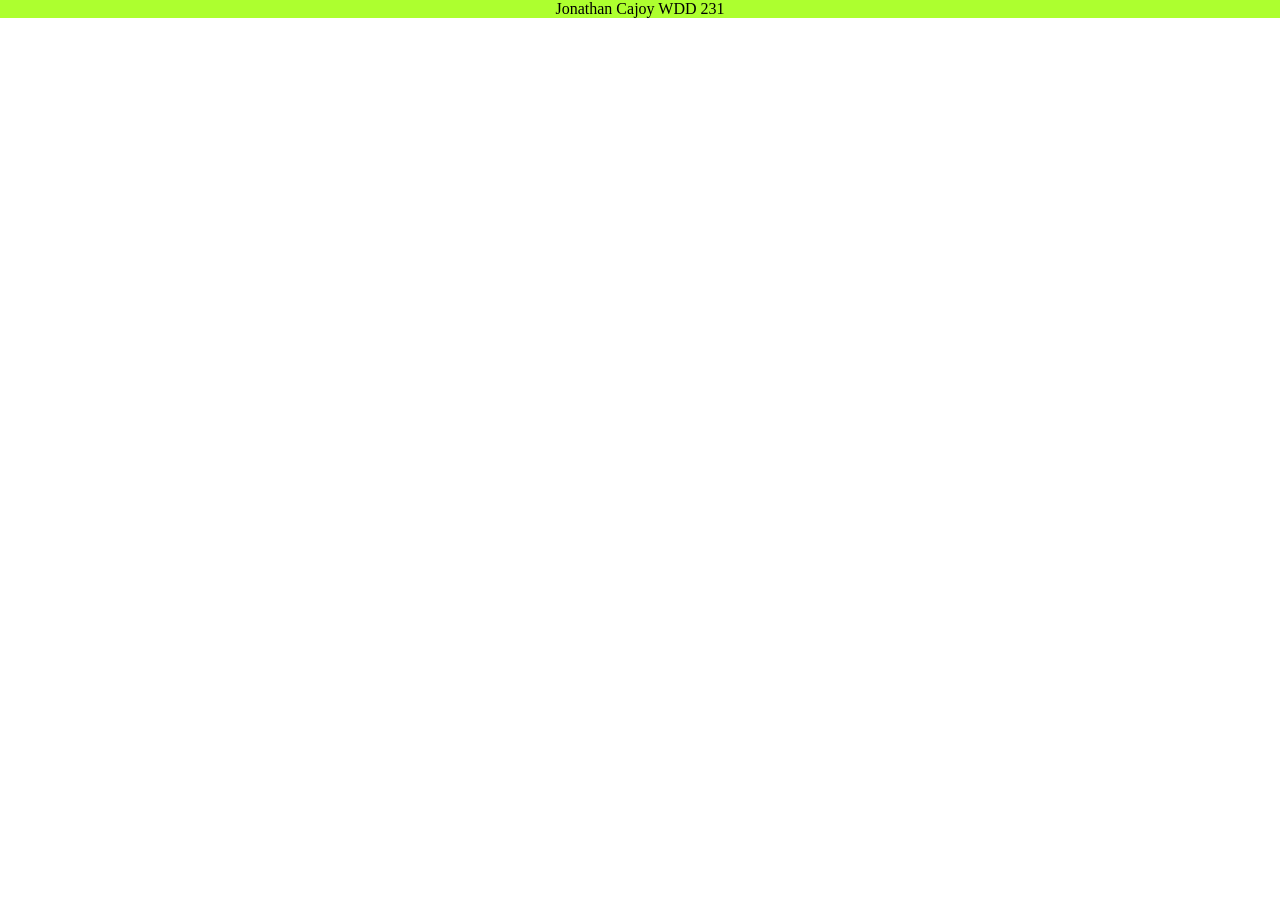
==== index.html @ 9248994c "sample" ====
<!DOCTYPE html>
<html lang="en">
<head>
    <meta charset="UTF-8">
    <meta name="viewport" content="width=device-width, initial-scale=1.0">
    <title>Document</title>
    <meta name="description" content="">
    <meta name="author" content="Jonathan Cajoy">
    <link href="styles/index.css" rel="stylesheet">
</head>
<body>
    <header>Jonathan Cajoy WDD 231</header>
    
</body>
</html>
---- styles/index.css ----
* {
    padding: 0;
    margin: 0;
}

header {
    text-align: center;
    background-color: greenyellow;
}
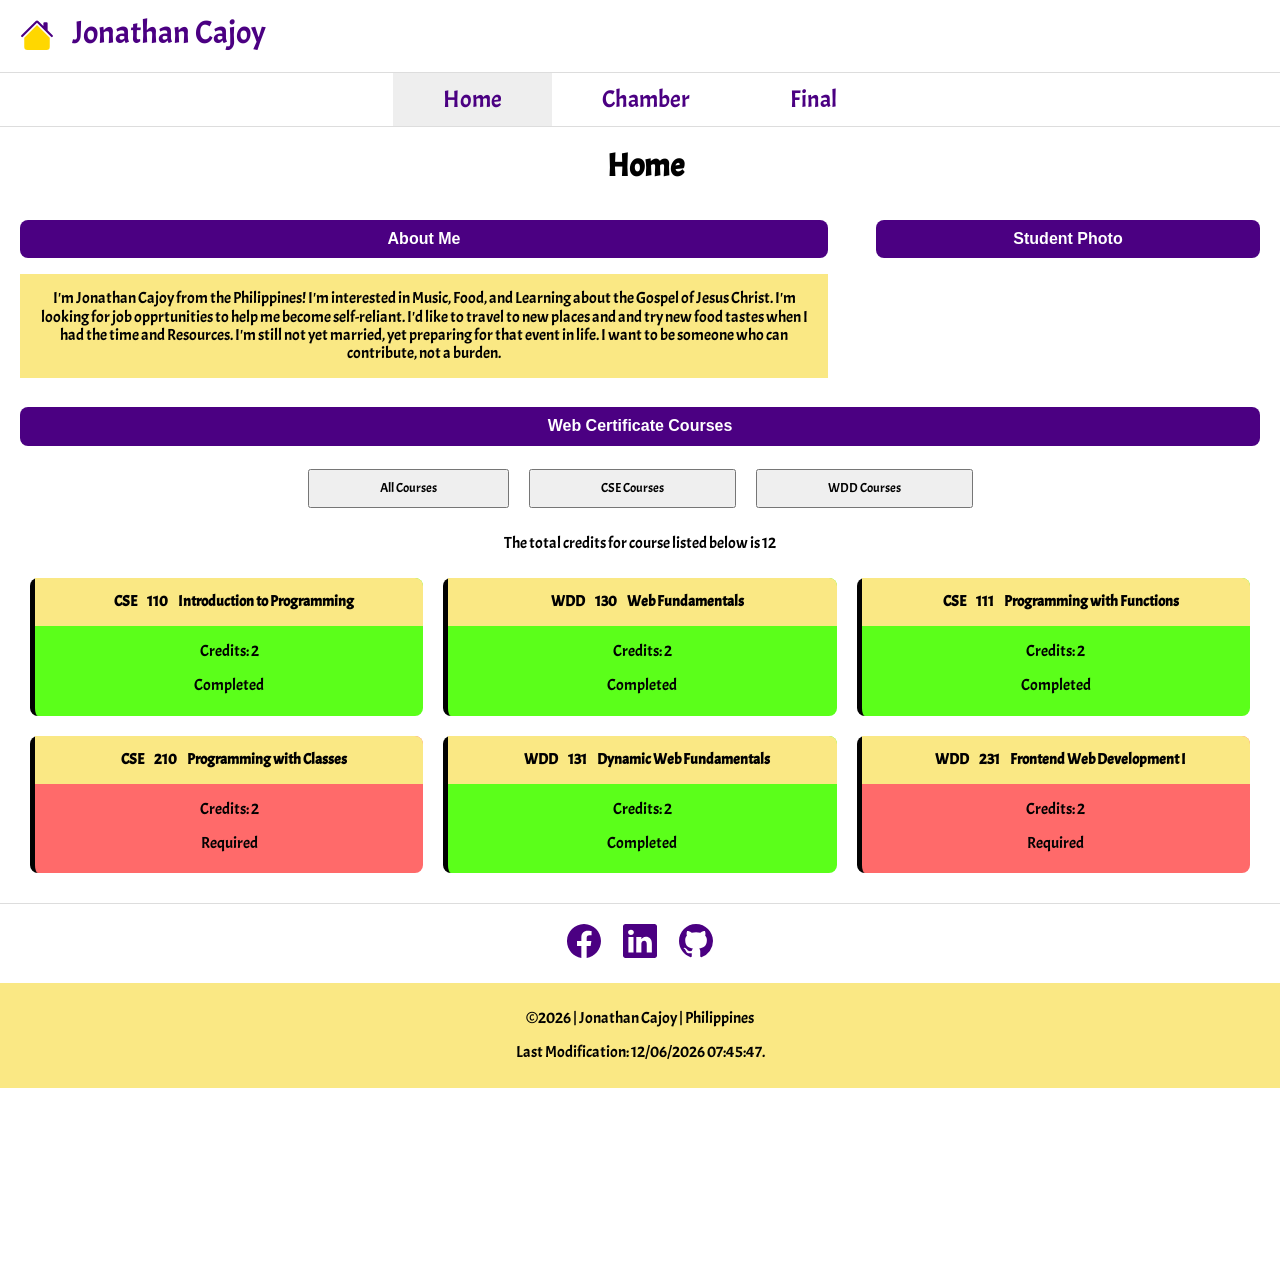
==== commit 739af120: "finished everything" ====
--- a/index.html
+++ b/index.html
@@ -3,13 +3,79 @@
 <head>
     <meta charset="UTF-8">
     <meta name="viewport" content="width=device-width, initial-scale=1.0">
-    <title>Document</title>
-    <meta name="description" content="">
+    <title>Jonathan Cajoy WDD - 231</title>
+    <meta name="description" content="W03 Learning Activity">
     <meta name="author" content="Jonathan Cajoy">
-    <link href="styles/index.css" rel="stylesheet">
+    <link href="styles/normalize.css" rel="stylesheet">
+    <link href="styles/base.css" rel="stylesheet">
+    <link href="styles/larger.css" rel="stylesheet">
+    <script src="scripts/navigations.js" defer></script>
+    <script src="scripts/dates.js" defer></script>
+    <script src="scripts/course-information-cards.js" defer></script>
+
+    <link rel="preconnect" href="https://fonts.googleapis.com">
+    <link rel="preconnect" href="https://fonts.gstatic.com" crossorigin>
+    <link href="https://fonts.googleapis.com/css2?family=Acme&family=Asap+Sharp:ital,wght@0,100..900;1,100..900&family=Lexend:wght@100..900&family=Roboto:ital,wght@0,100..900;1,100..900&display=swap" rel="stylesheet">
 </head>
+
 <body>
-    <header>Jonathan Cajoy WDD 231</header>
-    
+    <header>
+        <img src="images/house-fill.svg" alt="house-logo" width="516" height="516">
+        <span>Jonathan Cajoy</span>
+        <button id="ham-btn" class="hambutton" aria-label="Toggle Navigation menu"></button>
+    </header>
+
+    <nav id="nav-bar" class="navigation">
+        <ul>
+            <li class="current"><a href="#">Home</a></li>
+            <li><a href="#">Chamber</a></li>
+            <li><a href="#">Final</a></li>
+        </ul>
+    </nav>
+
+    <main>
+        <h1>Home</h1>
+        <div class="column">
+            <section class="non-java">
+                <h2>About Me</h2>
+                <p class="intro">I'm Jonathan Cajoy from the Philippines! I'm interested in Music, Food, and
+                    Learning about the Gospel of Jesus Christ. I'm looking for job opprtunities
+                    to help me become self-reliant. I'd like to travel to new places and and try
+                    new food tastes when I had the time and Resources. I'm still not yet married,
+                    yet preparing for that event in life. I want to be someone who can contribute,
+                    not a burden.
+                </p>
+            </section>
+            <section class="non-java">
+                <picture>
+                    <h2>Student Photo</h2>
+                    <source srcset="images/mission.webp" media="(min-width:1000px)"> 
+                    <img src="images/jonathan.webp" alt="Jonathan Cajoy" loading="lazy">
+                </picture>
+            </section>
+        </div>
+        <section class="non-java-button">
+            <h2>Web Certificate Courses</h2>
+            <div class="course-buttons">
+                <button class="filter-button" type="button" id="all">All Courses</button>
+                <button class="filter-button" type="button" id="CSE">CSE Courses</button>
+                <button class="filter-button" type="button" id="WDD">WDD Courses</button>
+            </div>
+            <p>The total credits for course listed below is <span id="filter-credits"></span></p>
+            <div class="course-cards"></div>
+        </section>
+    </main>
+    <footer>
+        <div class="apps">
+            <a href="https://www.facebook.com/jonathan.cajoy"><img src="images/facebook.svg" alt="facebook" width="16" height="16"></a>
+            <a href="https://www.linkedin.com/in/jonathancajoyva/"><img src="images/linkedin.svg" alt="linkedin" width="16" height="16"></a>
+            <a href="https://github.com/cajoyjonathan-wq"><img src="images/github.svg" alt="github" width="16" height="16"></a>
+        </div>
+        <div class="footP">
+            <p>&copy;<span id="currentyear"></span> | Jonathan Cajoy | Philippines </p>
+            <p id="lastModified"></p>
+        </div>
+        
+    </footer>
 </body>
 </html>
--- a/styles/base.css
+++ b/styles/base.css
@@ -0,0 +1,179 @@
+* {
+    font-family: 'Acme';
+    box-sizing: border-box;
+}
+
+header {
+    display: grid;
+    grid-template-columns: 24px auto 44px;
+    padding: 5px 0 5px 10px;
+    align-items: end;
+    border-bottom: solid 1px #ddd;
+    column-gap: 8px;
+}
+
+header img {
+    display: block;
+    width: 100%;
+    height: auto;
+    padding-bottom: 5px;
+}
+
+header span {
+    font-size: 1.2rem;
+    color: indigo;
+    padding-bottom: 5px;
+
+}
+
+.hambutton {
+    background: none;
+    border: none;
+    font-size: 2rem;
+    color: indigo;
+    cursor: pointer;
+}
+.hambutton::before {
+    content: "\2630";
+}
+.hambutton.show::before {
+    content: "\00D7";
+}
+
+.navigation {
+    display: none;
+}
+.navigation.show{
+    display: block;
+}
+
+.navigation ul {
+    list-style: none;
+    margin: 0;
+    padding: 0;
+    width: 100%;
+}
+
+.navigation a {
+    display: block;
+    text-align: center;
+    padding: .8rem 10px;
+    color: indigo;
+    text-decoration: none;
+    white-space: nowrap;
+    border-bottom: solid 1px #ddd;
+}
+
+.navigation li.current {
+    background-color: #eee;
+}
+.navigation a:hover {
+    background-color: gold;
+}
+
+h1 {
+    margin-left: 10px;
+    text-align: center;
+}
+
+.non-java {
+    margin-left: 20px;
+    margin-right: 20px;
+}
+
+.non-java-button {
+    margin-left: 20px;
+    margin-right: 20px;
+}
+
+section img {
+    width: 100%;
+}
+
+h2 {
+    text-align: center;
+    padding: 10px;
+    color: white;
+    background-color: indigo;
+    font-size: medium;
+    font-family: Verdana, Geneva, Tahoma, sans-serif;
+    border-radius: 8px;
+}
+
+p {
+    text-align: center;
+}
+
+.complete {
+    color: rgb(3, 3, 3);
+    padding-bottom: 5px;
+}
+
+.intro {
+    padding: 15px;
+    background-color: rgb(250, 232, 132);
+}
+
+.course-buttons {
+    display: flex;
+    justify-content: center;
+}
+
+.filter-button {
+    text-align: center;
+    font-size: small;
+    padding: 10px;
+    margin: 10px;
+}
+
+.section-card {
+    margin: 10px;
+    border: 5px solid indigo;
+    border-radius: 8px;
+}
+
+.section-card {
+    border-top: 5px;
+    border-bottom: 5px;
+    border-right: 5px;
+    border-color: rgb(2, 2, 2);
+}
+
+.section-card.completed {
+    background-color: rgb(91, 255, 26);
+}
+
+.section-card.required {
+    background-color: rgb(255, 106, 106);
+}
+
+.headers {
+    display: flex;
+    justify-content: flex-start;
+    gap: 10px;
+    font-size: small;
+    background-color:  rgb(250, 232, 132);
+    padding-left: 10px;
+    border-top-right-radius: 8px;
+}
+
+footer {
+    border-top: 1px solid #ddd;
+    margin-top: 30px;
+    text-align: center;
+}
+
+
+.apps img {
+    width: 34px;
+    height: auto;
+    margin: 10px;
+    margin-top: 20px;
+    margin-bottom: 20px;
+}
+
+.footP {
+    color: black;
+    background-color: rgb(250, 232, 132);
+    padding: 10px;
+}
--- a/styles/larger.css
+++ b/styles/larger.css
@@ -0,0 +1,99 @@
+@media only screen and (min-width: 38rem) {
+    header, main, nav, footer {
+        width: 100%;
+        margin: 0 auto;
+    }
+
+    header {
+        grid-template-columns: 24px auto;
+    }
+
+    header img {
+        width: 34px;
+        margin: 10px;
+    }
+
+    header span {
+        display: block;
+        margin: 10px;
+        padding-left: 20px;
+        font-size:xx-large;
+    }
+
+    .hambutton {
+        display: none;
+    }
+
+
+    .navigation {
+        display: block;
+        border-bottom: 1px solid #ddd;
+
+    }
+
+    .navigation ul {
+        display: flex;
+        flex-direction: row;
+        justify-content: center;
+    }
+    .navigation a {
+        border: none;
+        font-size: x-large;
+        padding-left: 50px;
+        padding-right: 50px;
+    }
+
+    .column {
+        display: grid;
+        grid-template-columns: 2fr 1fr ;
+        gap: 0.5rem;
+    }
+
+    .column img {
+        width: 300px;
+        height: auto;
+    }
+
+    .course-buttons {
+        display: flex;
+        justify-content: center
+    }
+
+    .course-cards {
+        display: grid;
+        grid-template-columns: 1fr 1fr 1fr;
+        margin-bottom: 20px;
+    }
+
+    .filter-button {
+        padding-left: 70px;
+        padding-right: 70px;
+    }
+    
+    .headers {
+        display: flex;
+        justify-content: center;
+        gap: 10px;
+        padding-left: 10px;
+        border-top-right-radius: 8px;
+    }
+
+    .section-card {
+        border-top: 5px;
+        border-bottom: 5px;
+        border-right: 5px;
+        border-color: rgb(2, 2, 2);
+    }
+
+    .apps img {
+        width: 34px;
+        height: auto;
+        margin: 10px;
+        margin-top: 20px;
+        margin-bottom: 20px;
+    }
+
+};
+
+
+
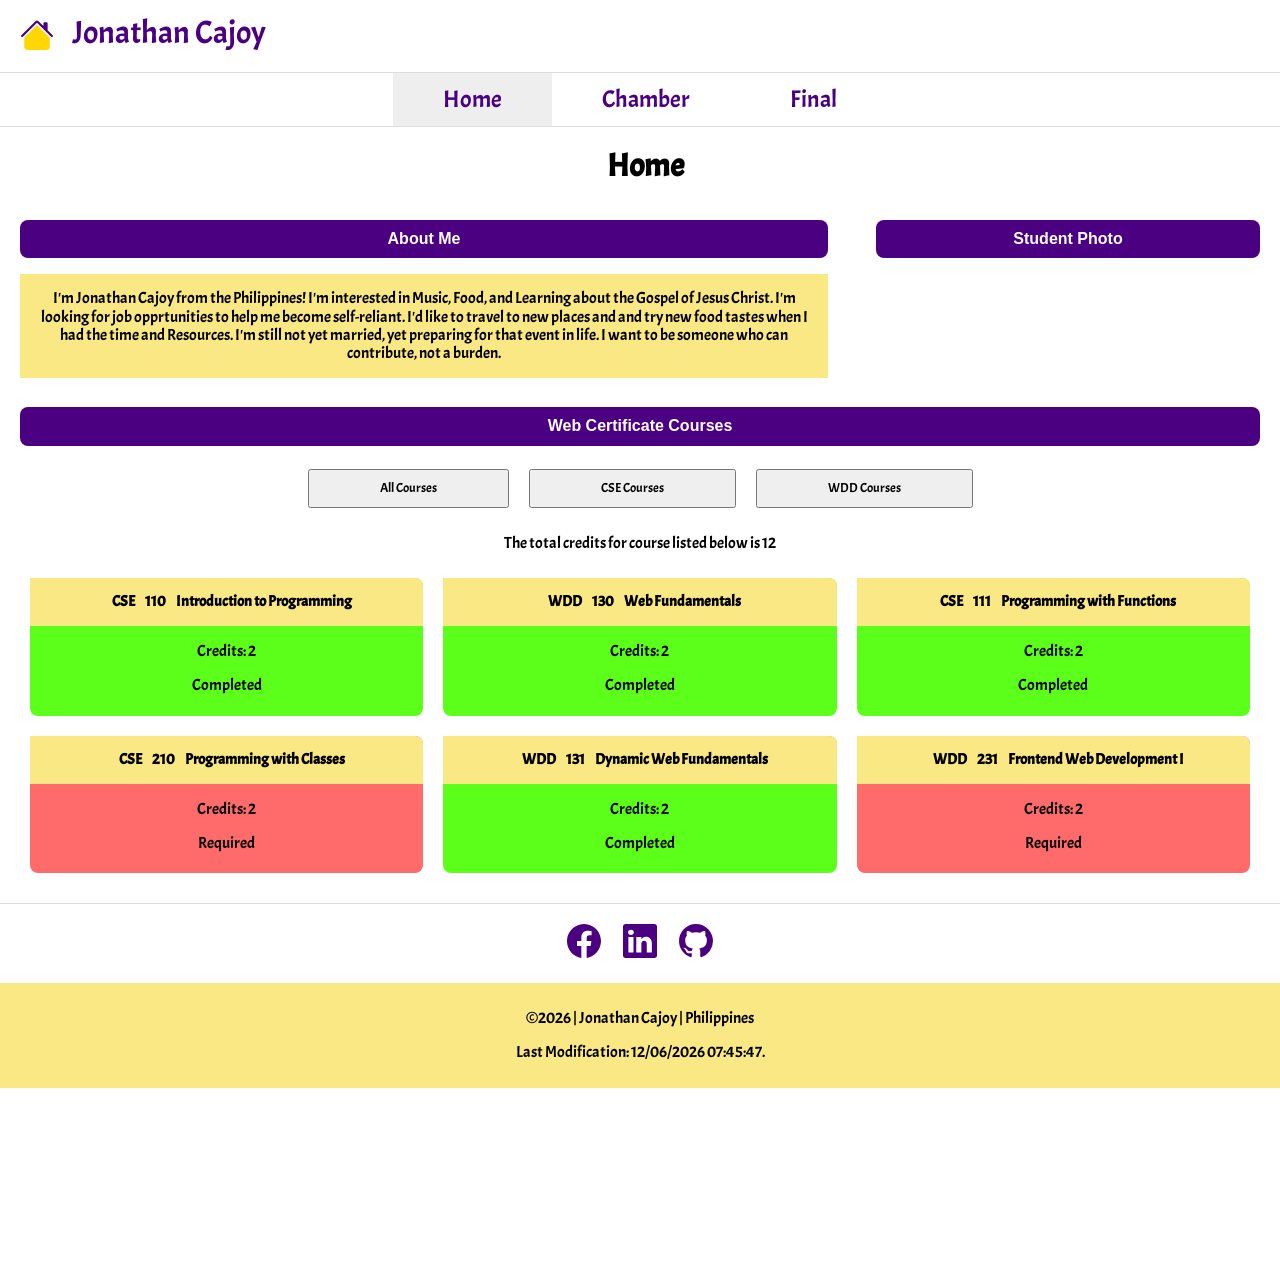
==== commit ad878862: "removed h2 from picture and transferred it outside" ====
--- a/index.html
+++ b/index.html
@@ -47,8 +47,8 @@
                 </p>
             </section>
             <section class="non-java">
+                <h2>Student Photo</h2>
                 <picture>
-                    <h2>Student Photo</h2>
                     <source srcset="images/mission.webp" media="(min-width:1000px)"> 
                     <img src="images/jonathan.webp" alt="Jonathan Cajoy" loading="lazy">
                 </picture>
--- a/styles/base.css
+++ b/styles/base.css
@@ -128,16 +128,13 @@
 
 .section-card {
     margin: 10px;
-    border: 5px solid indigo;
     border-radius: 8px;
-}
-
-.section-card {
     border-top: 5px;
     border-bottom: 5px;
     border-right: 5px;
     border-color: rgb(2, 2, 2);
 }
+
 
 .section-card.completed {
     background-color: rgb(91, 255, 26);
--- a/styles/larger.css
+++ b/styles/larger.css
@@ -78,13 +78,6 @@
         border-top-right-radius: 8px;
     }
 
-    .section-card {
-        border-top: 5px;
-        border-bottom: 5px;
-        border-right: 5px;
-        border-color: rgb(2, 2, 2);
-    }
-
     .apps img {
         width: 34px;
         height: auto;
@@ -93,7 +86,7 @@
         margin-bottom: 20px;
     }
 
-};
+}
 
 
 
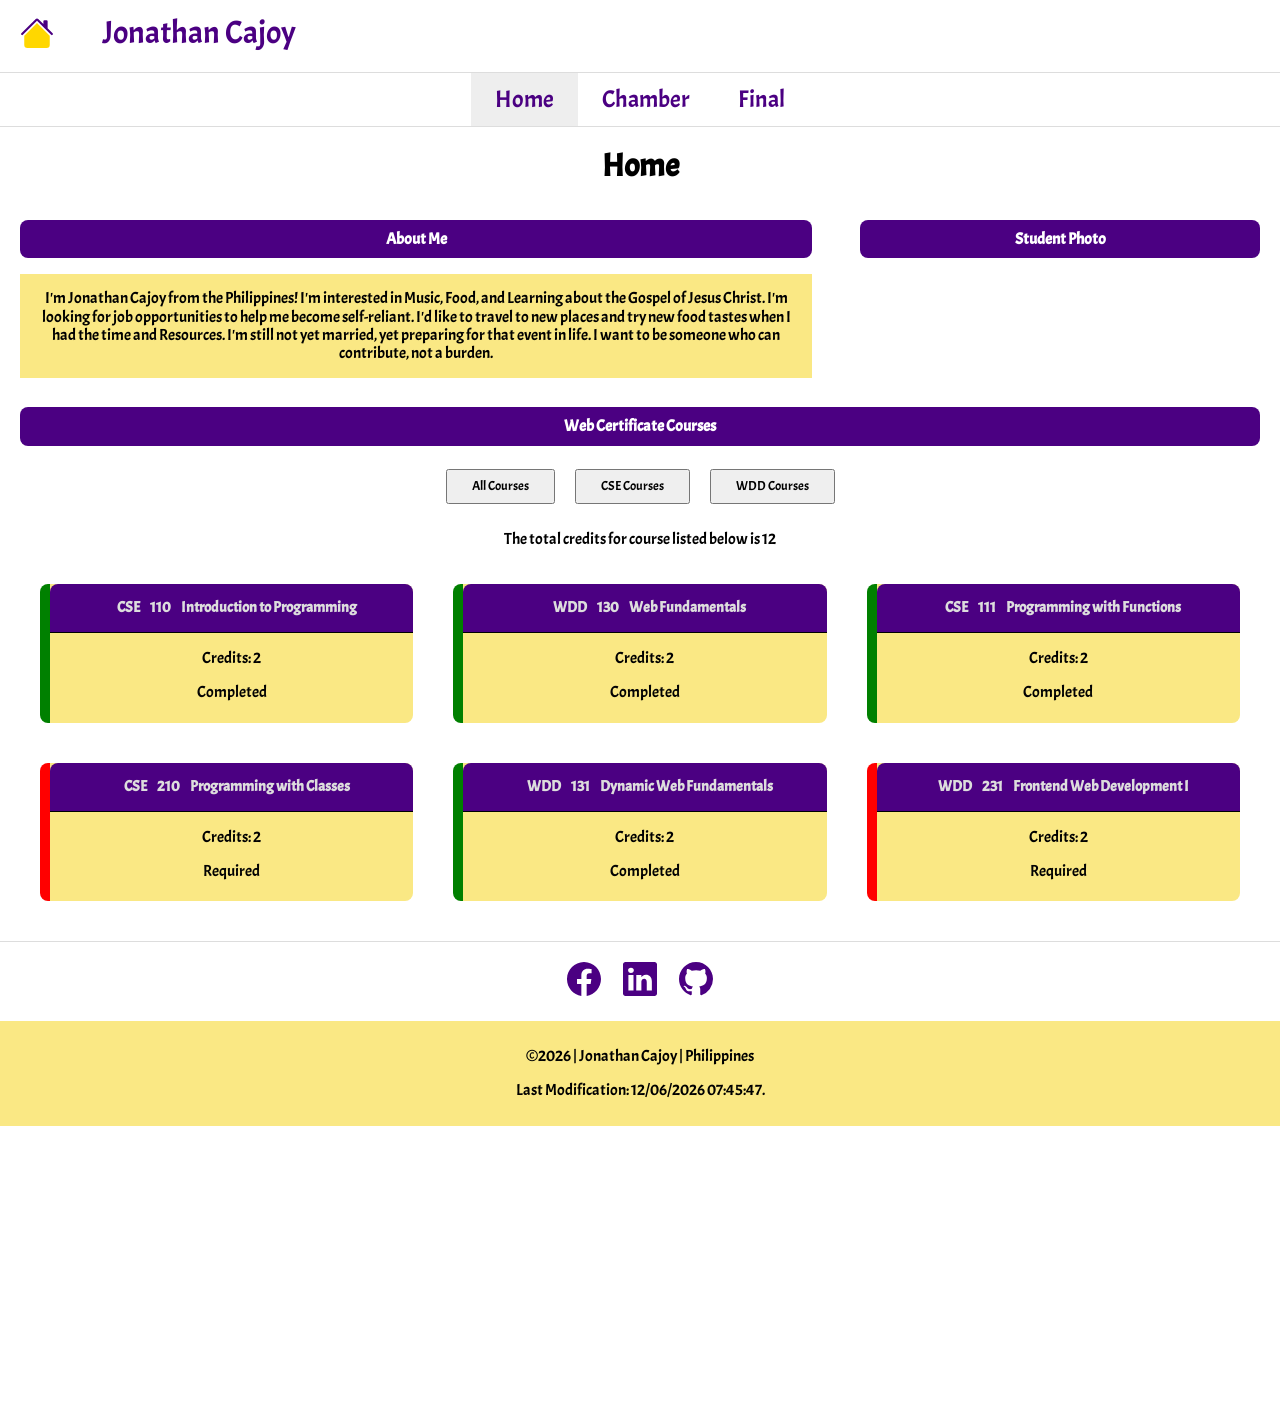
==== commit a1f0e67d: "Filfilled corrections from the grader" ====
--- a/index.html
+++ b/index.html
@@ -4,7 +4,8 @@
     <meta charset="UTF-8">
     <meta name="viewport" content="width=device-width, initial-scale=1.0">
     <title>Jonathan Cajoy WDD - 231</title>
-    <meta name="description" content="W03 Learning Activity">
+    <meta name="description" content="A Homepage Project for WDD 231 on Web Fundamentals. It features
+    filters, a media query, drop-down menu, and svg images.">
     <meta name="author" content="Jonathan Cajoy">
     <link href="styles/normalize.css" rel="stylesheet">
     <link href="styles/base.css" rel="stylesheet">
@@ -20,7 +21,7 @@
 
 <body>
     <header>
-        <img src="images/house-fill.svg" alt="house-logo" width="516" height="516">
+        <img src="images/house-fill.svg" alt="Site Logo" width="516" height="516">
         <span>Jonathan Cajoy</span>
         <button id="ham-btn" class="hambutton" aria-label="Toggle Navigation menu"></button>
     </header>
@@ -39,8 +40,8 @@
             <section class="non-java">
                 <h2>About Me</h2>
                 <p class="intro">I'm Jonathan Cajoy from the Philippines! I'm interested in Music, Food, and
-                    Learning about the Gospel of Jesus Christ. I'm looking for job opprtunities
-                    to help me become self-reliant. I'd like to travel to new places and and try
+                    Learning about the Gospel of Jesus Christ. I'm looking for job opportunities
+                    to help me become self-reliant. I'd like to travel to new places and try
                     new food tastes when I had the time and Resources. I'm still not yet married,
                     yet preparing for that event in life. I want to be someone who can contribute,
                     not a burden.
@@ -50,7 +51,7 @@
                 <h2>Student Photo</h2>
                 <picture>
                     <source srcset="images/mission.webp" media="(min-width:1000px)"> 
-                    <img src="images/jonathan.webp" alt="Jonathan Cajoy" loading="lazy">
+                    <img src="images/jonathan.webp" alt="Jonathan's Portrait Picture" loading="lazy">
                 </picture>
             </section>
         </div>
@@ -67,9 +68,9 @@
     </main>
     <footer>
         <div class="apps">
-            <a href="https://www.facebook.com/jonathan.cajoy"><img src="images/facebook.svg" alt="facebook" width="16" height="16"></a>
-            <a href="https://www.linkedin.com/in/jonathancajoyva/"><img src="images/linkedin.svg" alt="linkedin" width="16" height="16"></a>
-            <a href="https://github.com/cajoyjonathan-wq"><img src="images/github.svg" alt="github" width="16" height="16"></a>
+            <a href="https://www.facebook.com/jonathan.cajoy"><img src="images/facebook.svg" alt="Jonathan Cajoy's Facebook Page" width="16" height="16"></a>
+            <a href="https://www.linkedin.com/in/jonathancajoyva/"><img src="images/linkedin.svg" alt="Jonathan Cajoy's LinkedIn Page" width="16" height="16"></a>
+            <a href="https://github.com/cajoyjonathan-wq"><img src="images/github.svg" alt="Jonathan Cajoy's Github Page" width="16" height="16"></a>
         </div>
         <div class="footP">
             <p>&copy;<span id="currentyear"></span> | Jonathan Cajoy | Philippines </p>
--- a/styles/base.css
+++ b/styles/base.css
@@ -72,7 +72,6 @@
 }
 
 h1 {
-    margin-left: 10px;
     text-align: center;
 }
 
@@ -96,7 +95,6 @@
     color: white;
     background-color: indigo;
     font-size: medium;
-    font-family: Verdana, Geneva, Tahoma, sans-serif;
     border-radius: 8px;
 }
 
@@ -127,31 +125,31 @@
 }
 
 .section-card {
-    margin: 10px;
+    margin: 20px;
     border-radius: 8px;
-    border-top: 5px;
-    border-bottom: 5px;
-    border-right: 5px;
-    border-color: rgb(2, 2, 2);
 }
 
 
 .section-card.completed {
-    background-color: rgb(91, 255, 26);
+    border-left: 10px solid green;
+    background-color: rgb(250, 232, 132);
 }
 
 .section-card.required {
-    background-color: rgb(255, 106, 106);
+    border-left: 10px solid red;
+    background-color:rgb(250, 232, 132);;
 }
 
 .headers {
     display: flex;
-    justify-content: flex-start;
+    justify-content: center;
     gap: 10px;
     font-size: small;
-    background-color:  rgb(250, 232, 132);
-    padding-left: 10px;
+    color: #ddd;
+    background-color:  indigo;
+    border-bottom: 1px solid black;
     border-top-right-radius: 8px;
+    border-top-left-radius: 8px;
 }
 
 footer {
--- a/styles/larger.css
+++ b/styles/larger.css
@@ -5,7 +5,8 @@
     }
 
     header {
-        grid-template-columns: 24px auto;
+        grid-template-columns: auto 1fr;
+        align-items: center;
     }
 
     header img {
@@ -39,8 +40,7 @@
     .navigation a {
         border: none;
         font-size: x-large;
-        padding-left: 50px;
-        padding-right: 50px;
+        padding: 0.8rem 1.5rem;
     }
 
     .column {
@@ -50,7 +50,7 @@
     }
 
     .column img {
-        width: 300px;
+        width: 400px;
         height: auto;
     }
 
@@ -66,8 +66,7 @@
     }
 
     .filter-button {
-        padding-left: 70px;
-        padding-right: 70px;
+        padding: 0.5rem 1.5rem;
     }
     
     .headers {
@@ -75,7 +74,7 @@
         justify-content: center;
         gap: 10px;
         padding-left: 10px;
-        border-top-right-radius: 8px;
+
     }
 
     .apps img {
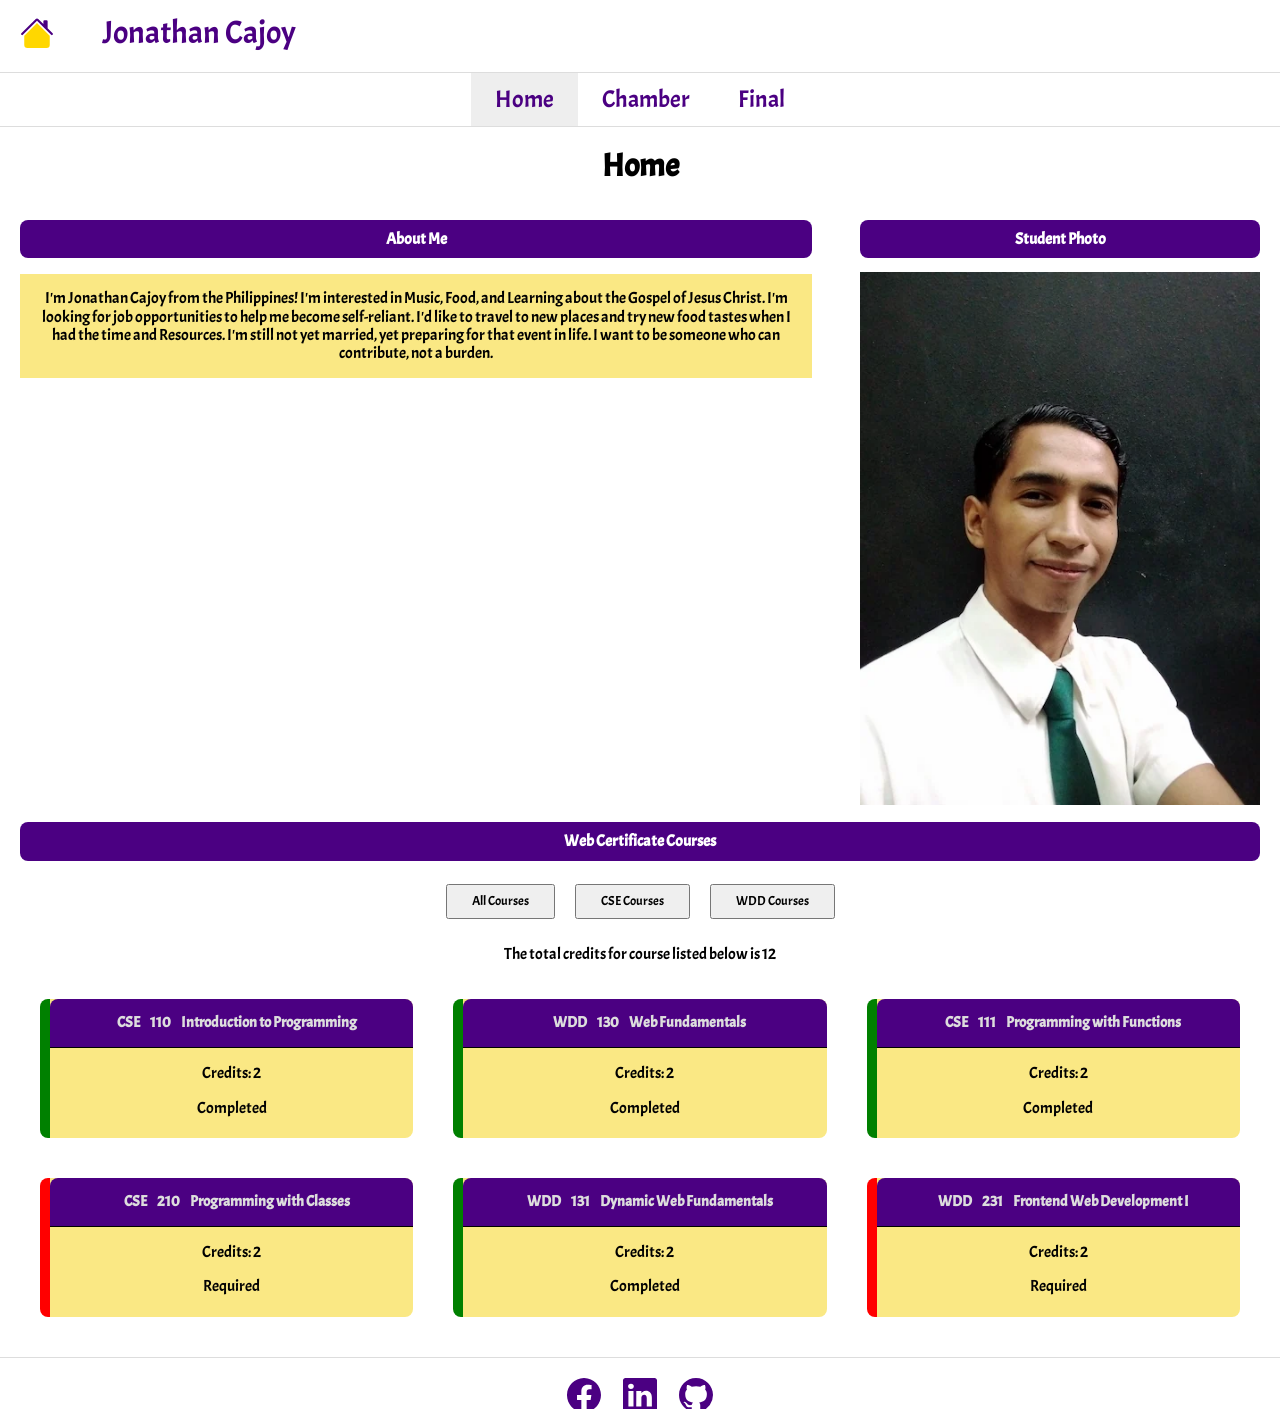
==== commit 9be1291c: "Prophets" ====
--- a/index.html
+++ b/index.html
@@ -7,6 +7,10 @@
     <meta name="description" content="A Homepage Project for WDD 231 on Web Fundamentals. It features
     filters, a media query, drop-down menu, and svg images.">
     <meta name="author" content="Jonathan Cajoy">
+    <meta property="og:title" content="Facebook">
+    <meta property="og:description" content="Connect with people that you love whenever and wherever you are using Facebook. Sew News and Live Trends as you venture the world's #1 Social MEdia Platform!">
+    <meta property="og:image" content="https://tse1.mm.bing.net/th/id/OIP.oBeXjXqFJAJNQaCE7WTdMQHaHW?r=0&rs=1&pid=ImgDetMain&o=7&rm=3">
+    <meta property="og:url" content="https://www.facebook.com/">
     <link href="styles/normalize.css" rel="stylesheet">
     <link href="styles/base.css" rel="stylesheet">
     <link href="styles/larger.css" rel="stylesheet">
@@ -16,7 +20,8 @@
 
     <link rel="preconnect" href="https://fonts.googleapis.com">
     <link rel="preconnect" href="https://fonts.gstatic.com" crossorigin>
-    <link href="https://fonts.googleapis.com/css2?family=Acme&family=Asap+Sharp:ital,wght@0,100..900;1,100..900&family=Lexend:wght@100..900&family=Roboto:ital,wght@0,100..900;1,100..900&display=swap" rel="stylesheet">
+    <link href="https://fonts.googleapis.com/css2?family=Acme&family=Asap+Sharp:ital,wght@0,100..900;1,n100..900&family=Lexend:wght@100..900&family=Roboto:ital,wght@0,100..900;1,100..900&display=swap" rel="stylesheet">
+    <link rel="icon" href="images/favicon.ico">
 </head>
 
 <body>
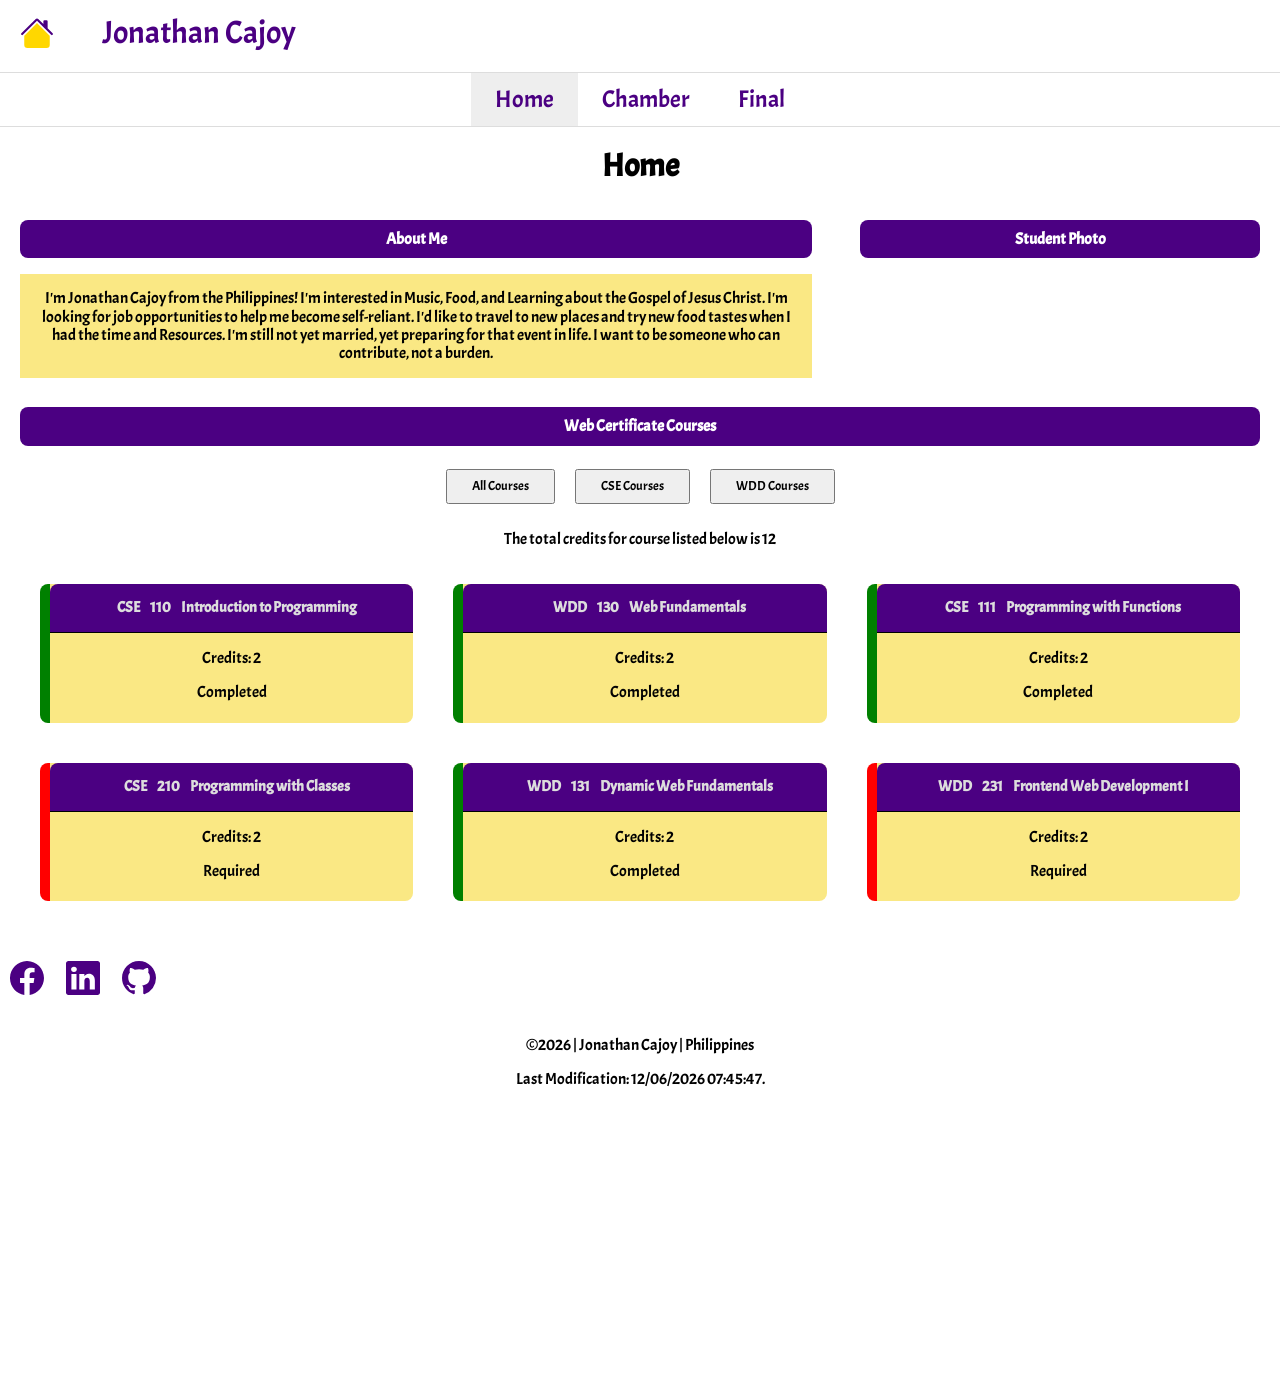
==== commit 79748657: "finish" ====
--- a/index.html
+++ b/index.html
@@ -70,6 +70,7 @@
             <p>The total credits for course listed below is <span id="filter-credits"></span></p>
             <div class="course-cards"></div>
         </section>
+        <dialog id="course-details"></dialog>
     </main>
     <footer>
         <div class="apps">
--- a/styles/base.css
+++ b/styles/base.css
@@ -11,6 +11,8 @@
     border-bottom: solid 1px #ddd;
     column-gap: 8px;
 }
+
+
 
 header img {
     display: block;
@@ -152,6 +154,28 @@
     border-top-left-radius: 8px;
 }
 
+/* dialog {
+    border: 1px solid rgb(0 0 0 / 10%);
+    border-radius: .25rem;
+    padding: 1rem;
+    background-color: #fff;
+    box-shadow: 0 0 3rem #777;
+    width: 90%;
+    max-width: 600px;
+}
+
+::backdrop {
+    background-color: rgb(0 0 0 / 50%);
+}
+
+dialog button {
+    position: absolute;
+    top: 23px;
+    right: 23px;
+    padding: .5rem 1rem;
+    border: 1px solid rgb(0 0 0 / 10%);
+}
+
 footer {
     border-top: 1px solid #ddd;
     margin-top: 30px;
@@ -171,4 +195,77 @@
     color: black;
     background-color: rgb(250, 232, 132);
     padding: 10px;
-}+}
+
+#loader {
+    margin: 2rem;
+    width: 50px;
+    /* width of the loader */
+    height: 50px;
+    /* height of the loader */
+    border: 5px solid transparent;
+    /* border width */
+    border-color: #999 transparent #999 transparent;
+    /* border colors (4 - 2 transparent) */
+    border-radius: 50%;
+    /* make it round */
+    animation: spin 1.5s linear infinite;
+    /* spin animation with duration and continuous */
+    box-shadow: 0 0 1rem rgb(0 0 255 / 40%);
+    /* blueish shadow effect on round div */
+}
+
+#loader::after {
+    content: '⚙️';
+    position: absolute;
+    top: 50%;
+    left: 50%;
+    transform: translate(-50%, -50%);
+    animation: pulse 1.5s ease-in-out infinite;
+}
+
+@keyframes spin {
+    100% {
+        transform: rotate(360deg);
+    }
+
+    /* spin 360 degrees */
+}
+
+@keyframes pulse {
+
+    /* pulse the gear emoji */
+    0%,
+    100% {
+        transform: translate(-50%, -50%) scale(1);
+    }
+
+    /* scale to 1 */
+    50% {
+        transform: translate(-50%, -50%) scale(1.25);
+    }
+
+    /* scale to 1.25 */
+} */
+
+/* .loader-t {
+    /* the only thing that changed was using transition versus animation */
+    transition: spin 1.5s linear infinite;
+}
+
+.loader-t::after {
+    /* the only thing that changed was using transition versus animation and the size and visibility at start */
+    transform: translate(-50%, -50%) scale(0);
+    transition: transform 1.5s ease-in-out;
+    font-size: 2rem;
+}
+
+.loader-t:hover {
+    transform: rotate(360deg);
+    /* Rotate on hover */
+}
+
+.loader-t:hover::after {
+    transform: translate(-50%, -50%) scale(1.5);
+    /* Scale on hover */
+} */
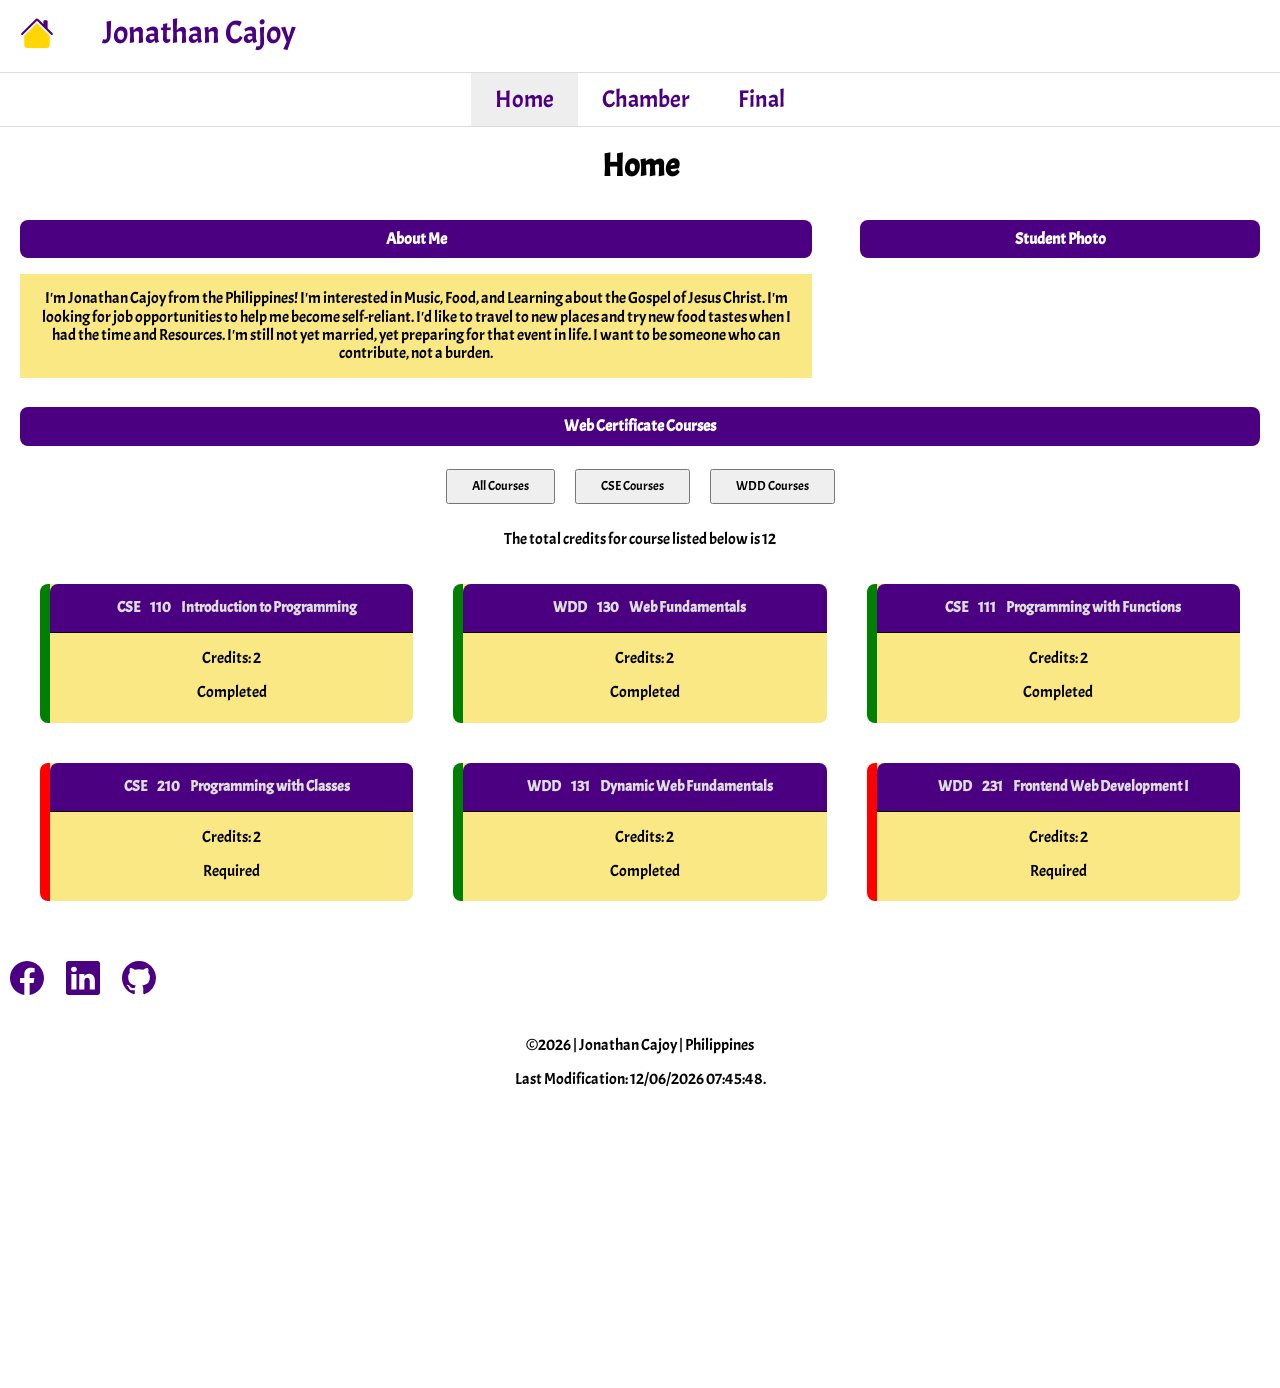
==== commit 4e64c02d: "finish" ====
--- a/index.html
+++ b/index.html
@@ -33,9 +33,9 @@
 
     <nav id="nav-bar" class="navigation">
         <ul>
-            <li class="current"><a href="#">Home</a></li>
-            <li><a href="#">Chamber</a></li>
-            <li><a href="#">Final</a></li>
+            <li class="current"><a href="index.html">Home</a></li>
+            <li><a href="chamber/index.html">Chamber</a></li>
+            <li><a href="finalproject/index.html">Final</a></li>
         </ul>
     </nav>
 
